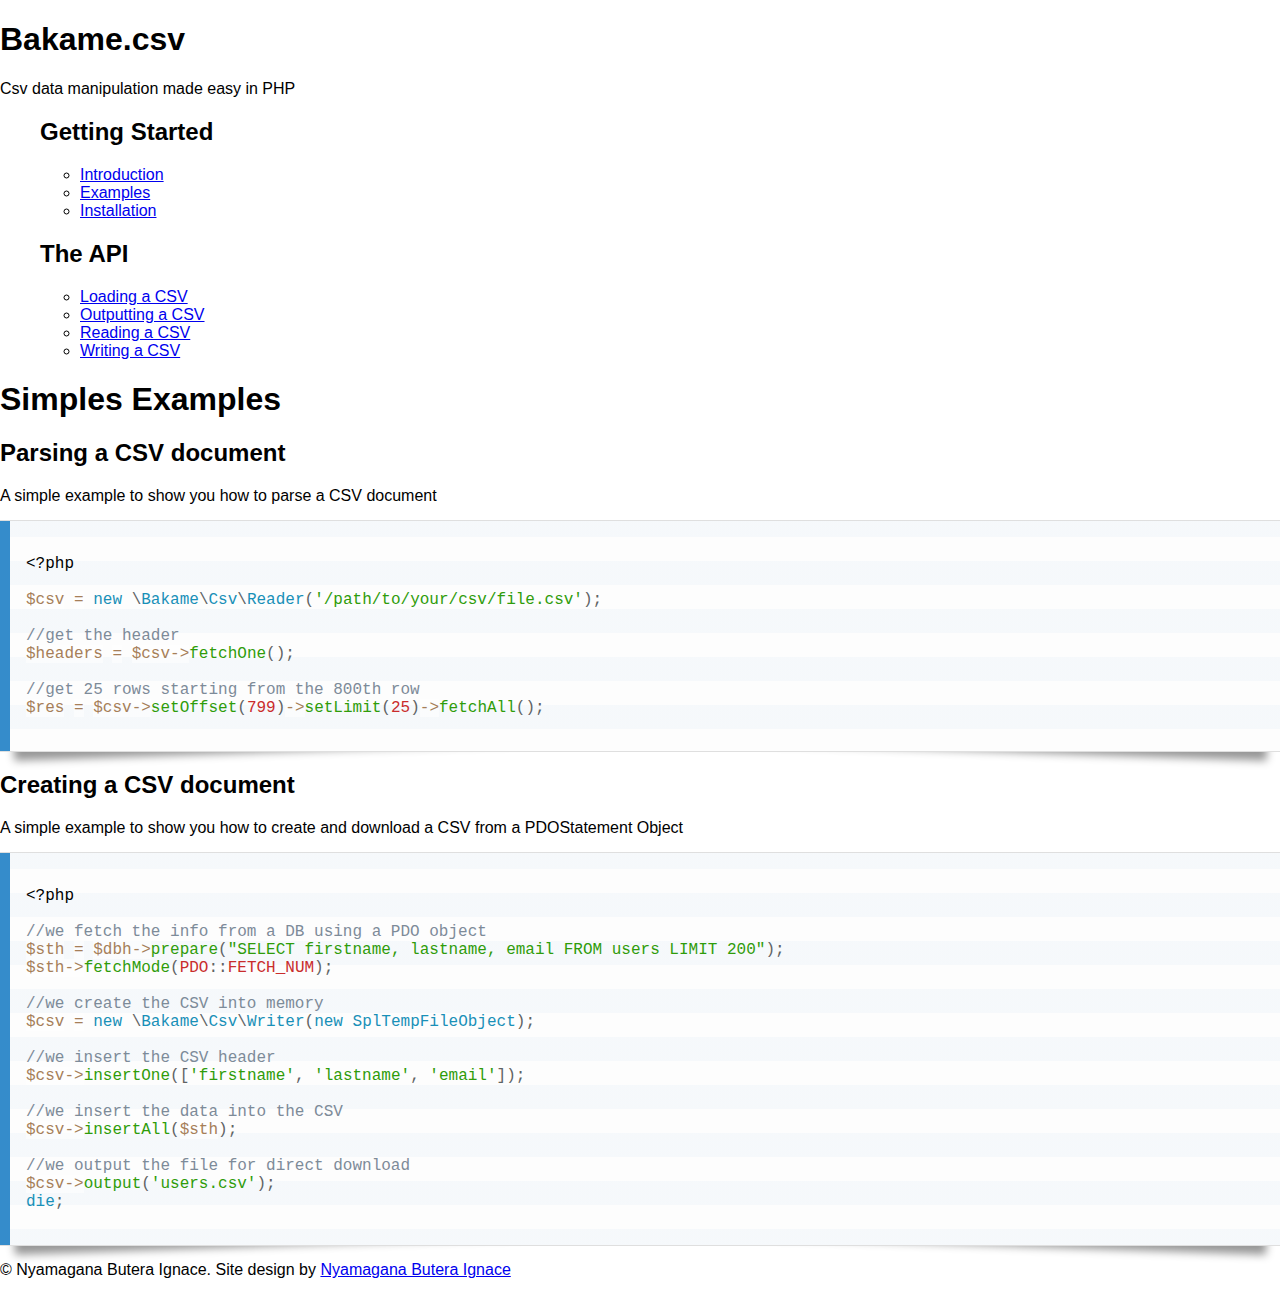
==== examples.html @ 33186538 "typo fix" ====
<!doctype html>
<html lang="en">
<head>
<meta charset="utf-8">
<meta http-equiv="X-UA-Compatible" content="IE=Edge">
<meta name="viewport" content="width=device-width, initial-scale=1.0">
<title>Simple Example - Bakame.Csv</title>
<link rel="stylesheet" href="assets/normalize.css">
<link rel="stylesheet" href="assets/prism.css">
</head>
<body>
<header role="banner">
	<h1>Bakame.csv</h1>
	<p class="tagline">Csv data manipulation made easy in PHP</p>
</header>
<main>
	<menu>
		<h2>Getting Started</h2>
		<ul>
			<li><a href="index.html">Introduction</a></li>
			<li class="selected"><a href="examples.html">Examples</a></li>
			<li><a href="installation.html">Installation</a></li>
		</ul>
		<h2>The API</h2>
		<ul>
            <li><a href="loading.html">Loading a CSV</a></li>
            <li><a href="conversion.html">Outputting a CSV</a></li>
			<li><a href="reading.html">Reading a CSV</a></li>
			<li><a href="writing.html">Writing a CSV</a></li>
		</ul>
	</menu>
	<article>
		<h1>Simples Examples</h1>

		<h2>Parsing a CSV document</h2>

		<p>A simple example to show you how to parse a CSV document</p>

		<pre><code class="language-php">
&lt?php

$csv = new \Bakame\Csv\Reader('/path/to/your/csv/file.csv');

//get the header
$headers = $csv->fetchOne();

//get 25 rows starting from the 800th row
$res = $csv->setOffset(799)->setLimit(25)->fetchAll();
		</code></pre>

		<h2>Creating a CSV document</h2>

		<p>A simple example to show you how to create and download a CSV from a PDOStatement Object</p>

		<pre><code class="language-php">
&lt?php

//we fetch the info from a DB using a PDO object
$sth = $dbh->prepare("SELECT firstname, lastname, email FROM users LIMIT 200");
$sth->fetchMode(PDO::FETCH_NUM);

//we create the CSV into memory
$csv = new \Bakame\Csv\Writer(new SplTempFileObject);

//we insert the CSV header
$csv->insertOne(['firstname', 'lastname', 'email']);

//we insert the data into the CSV
$csv->insertAll($sth);

//we output the file for direct download
$csv->output('users.csv');
die;
		</code></pre>
	</article>
</main>
<footer role="contentinfo">
	<span>&copy; Nyamagana Butera Ignace.</span>
	<span>Site design by <a href="https://www.nyamsprod.com">Nyamagana Butera Ignace</a></span>
</footer>
<script src="assets/prism.js"></script>
<script>
var _gaq=[["_setAccount","UA-1200654-1"],["_trackPageview"]], ___gcfg = {lang: 'en'};
(function(d, t){
    var g = d.createElement(t),o = d.getElementsByTagName(t)[0];
        g.src = ('https' == d.location.protocol) ? 'https://ssl.google-analytics.com/ga.js' : 'http://www.google-analytics.com/ga.js';
        g.async = 1;
        o.parentNode.insertBefore(g, o);
})(document, 'script');
</script>
</body>
</html>
---- assets/prism.css ----
/**
 * prism.js Coy theme for JavaScript, CoffeeScript, CSS and HTML
 * Based on https://github.com/tshedor/workshop-wp-theme (Example: http://workshop.kansan.com/category/sessions/basics or http://workshop.timshedor.com/category/sessions/basics);
 * @author Tim  Shedor
 */

code[class*="language-"],
pre[class*="language-"] {
  color: black;
  font-family: Consolas, Monaco, 'Andale Mono', monospace;
  direction: ltr;
  text-align: left;
  white-space: pre;
  word-spacing: normal;
  word-break: normal;

  -moz-tab-size: 4;
  -o-tab-size: 4;
  tab-size: 4;

  -webkit-hyphens: none;
  -moz-hyphens: none;
  -ms-hyphens: none;
  hyphens: none;
}

/* Code blocks */
pre[class*="language-"] {
  position:relative;
  padding: 1em;
  margin: .5em 0;
  -webkit-box-shadow: -1px 0px 0px 0px #358ccb, 0px 0px 0px 1px #dfdfdf;
  -moz-box-shadow: -1px 0px 0px 0px #358ccb, 0px 0px 0px 1px #dfdfdf;
  box-shadow: -1px 0px 0px 0px #358ccb, 0px 0px 0px 1px #dfdfdf;
  border-left: 10px solid #358ccb;
  background-color: #fdfdfd;
  background-image: -webkit-linear-gradient(transparent 50%, rgba(69, 142, 209, 0.04) 50%);
  background-image: -moz-linear-gradient(transparent 50%, rgba(69, 142, 209, 0.04) 50%);
  background-image: -ms-linear-gradient(transparent 50%, rgba(69, 142, 209, 0.04) 50%);
  background-image: -o-linear-gradient(transparent 50%, rgba(69, 142, 209, 0.04) 50%);
  background-image: linear-gradient(transparent 50%, rgba(69, 142, 209, 0.04) 50%);
  background-size: 3em 3em;
  background-origin:content-box;
  overflow:visible;
  max-height:30em;
}

code[class*="language"] {
  max-height:29em;
  display:block;
  overflow:scroll;
}

/* Margin bottom to accomodate shadow */
:not(pre) > code[class*="language-"],
pre[class*="language-"] {
  background-color:#fdfdfd;
  -webkit-box-sizing: border-box;
  -moz-box-sizing: border-box;
  box-sizing: border-box;
  margin-bottom: 1em;
}

/* Inline code */
:not(pre) > code[class*="language-"] {
  position:relative;
  padding: .2em;
  -webkit-border-radius: 0.3em;
  -moz-border-radius: 0.3em;
  -ms-border-radius: 0.3em;
  -o-border-radius: 0.3em;
  border-radius: 0.3em;
  color: #c92c2c;
  border: 1px solid rgba(0, 0, 0, 0.1);
}

pre[class*="language-"]:before,
pre[class*="language-"]:after {
  content: '';
  z-index: -2;
  display:block;
  position: absolute;
  bottom: 0.75em;
  left: 0.18em;
  width: 40%;
  height: 20%;
  -webkit-box-shadow: 0px 13px 8px #979797;
  -moz-box-shadow: 0px 13px 8px #979797;
  box-shadow: 0px 13px 8px #979797;
  -webkit-transform: rotate(-2deg);
  -moz-transform: rotate(-2deg);
  -ms-transform: rotate(-2deg);
  -o-transform: rotate(-2deg);
  transform: rotate(-2deg);
}

:not(pre) > code[class*="language-"]:after,
pre[class*="language-"]:after {
  right: 0.75em;
  left: auto;
  -webkit-transform: rotate(2deg);
  -moz-transform: rotate(2deg);
  -ms-transform: rotate(2deg);
  -o-transform: rotate(2deg);
  transform: rotate(2deg);
}

.token.comment,
.token.block-comment,
.token.prolog,
.token.doctype,
.token.cdata {
  color: #7D8B99;
}

.token.punctuation {
  color: #5F6364;
}

.token.property,
.token.tag,
.token.boolean,
.token.number,
.token.function-name,
.token.constant,
.token.symbol {
  color: #c92c2c;
}

.token.selector,
.token.attr-name,
.token.string,
.token.function,
.token.builtin {
  color: #2f9c0a;
}

.token.operator,
.token.entity,
.token.url,
.token.variable {
  color: #a67f59;
  background: rgba(255, 255, 255, 0.5);
}

.token.atrule,
.token.attr-value,
.token.keyword,
.token.class-name {
  color: #1990b8;
}

.token.regex,
.token.important {
  color: #e90;
}
.language-css .token.string,
.style .token.string {
  color: #a67f59;
  background: rgba(255, 255, 255, 0.5);
}

.token.important {
  font-weight: normal;
}

.token.entity {
  cursor: help;
}

.namespace {
  opacity: .7;
}

@media screen and (max-width:767px){
  pre[class*="language-"]:before,
  pre[class*="language-"]:after {
    bottom:14px;
    -webkit-box-shadow:none;
    -moz-box-shadow:none;
    box-shadow:none;
  }

}

/* Plugin styles */
.token.tab:not(:empty):before,
.token.cr:before,
.token.lf:before {
  color: #e0d7d1;
}
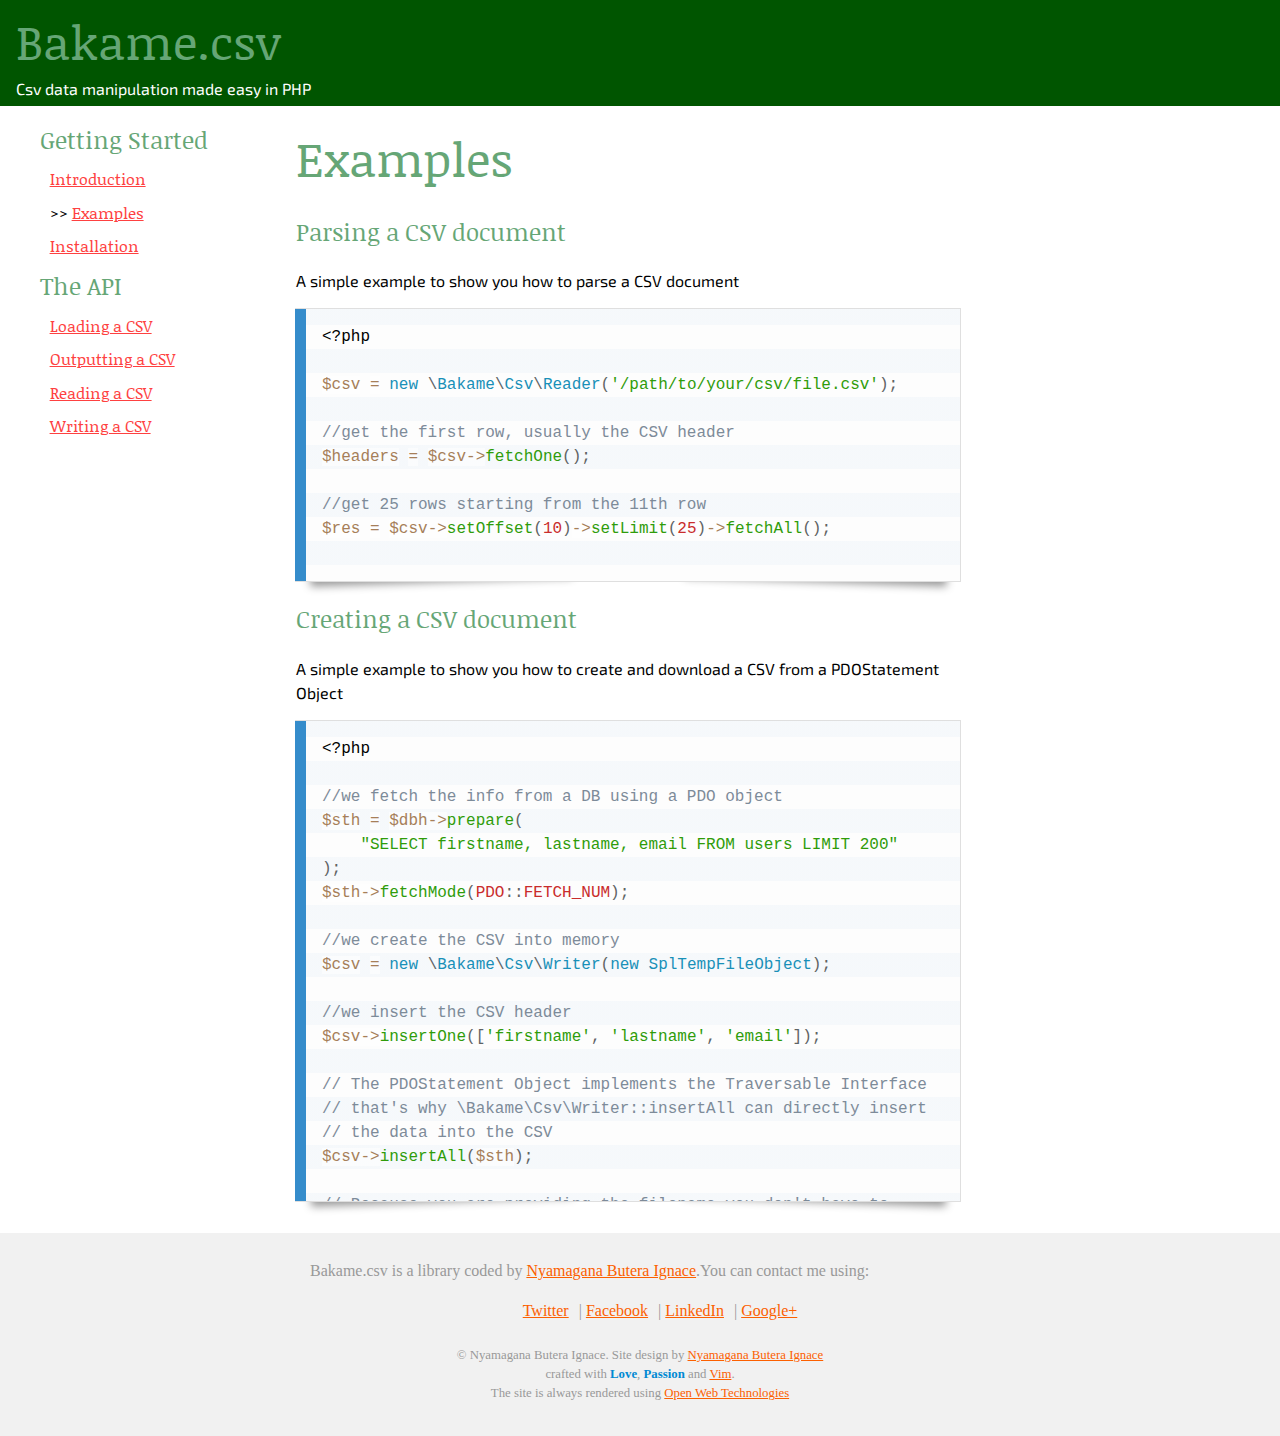
==== commit c7cb69ac: "update css" ====
--- a/examples.html
+++ b/examples.html
@@ -5,8 +5,10 @@
 <meta http-equiv="X-UA-Compatible" content="IE=Edge">
 <meta name="viewport" content="width=device-width, initial-scale=1.0">
 <title>Simple Example - Bakame.Csv</title>
+<link rel="stylesheet" href="http://fonts.googleapis.com/css?family=Exo+2:400,500,700,700italic,500italic,400italic|Noticia+Text:400,400italic,700,700italic">
 <link rel="stylesheet" href="assets/normalize.css">
 <link rel="stylesheet" href="assets/prism.css">
+<link rel="stylesheet" href="assets/screen.css">
 </head>
 <body>
 <header role="banner">
@@ -30,33 +32,33 @@
 		</ul>
 	</menu>
 	<article>
-		<h1>Simples Examples</h1>
+		<h1>Examples</h1>
 
 		<h2>Parsing a CSV document</h2>
 
 		<p>A simple example to show you how to parse a CSV document</p>
 
-		<pre><code class="language-php">
-&lt?php
+		<pre><code class="language-php">&lt?php
 
 $csv = new \Bakame\Csv\Reader('/path/to/your/csv/file.csv');
 
-//get the header
+//get the first row, usually the CSV header
 $headers = $csv->fetchOne();
 
-//get 25 rows starting from the 800th row
-$res = $csv->setOffset(799)->setLimit(25)->fetchAll();
+//get 25 rows starting from the 11th row
+$res = $csv->setOffset(10)->setLimit(25)->fetchAll();
 		</code></pre>
 
 		<h2>Creating a CSV document</h2>
 
 		<p>A simple example to show you how to create and download a CSV from a PDOStatement Object</p>
 
-		<pre><code class="language-php">
-&lt?php
+		<pre><code class="language-php">&lt?php
 
 //we fetch the info from a DB using a PDO object
-$sth = $dbh->prepare("SELECT firstname, lastname, email FROM users LIMIT 200");
+$sth = $dbh->prepare(
+	"SELECT firstname, lastname, email FROM users LIMIT 200"
+);
 $sth->fetchMode(PDO::FETCH_NUM);
 
 //we create the CSV into memory
@@ -65,19 +67,37 @@
 //we insert the CSV header
 $csv->insertOne(['firstname', 'lastname', 'email']);
 
-//we insert the data into the CSV
+// The PDOStatement Object implements the Traversable Interface
+// that's why \Bakame\Csv\Writer::insertAll can directly insert
+// the data into the CSV
 $csv->insertAll($sth);
 
-//we output the file for direct download
+// Because you are providing the filename you don't have to 
+// set the HTTP headers \Bakame\Csv\Writer::output can 
+// directly set them for you
+// The file is downloadable
 $csv->output('users.csv');
 die;
 		</code></pre>
 	</article>
 </main>
 <footer role="contentinfo">
-	<span>&copy; Nyamagana Butera Ignace.</span>
-	<span>Site design by <a href="https://www.nyamsprod.com">Nyamagana Butera Ignace</a></span>
-</footer>
+<div>
+<p>Bakame.csv is a library coded by <a href="https://github.com/nyamsprod">Nyamagana Butera Ignace</a>.You can contact me using:</p>
+<ul>
+<li><a href="https://twitter.com/intent/user?screen_name=nyamsprod" target="_blank" title="Follow @nyamsprod on twitter">Twitter</a>
+<li><a href="https://www.facebook.com/nyamsprod" target="_blank" title="Join me on facebook">Facebook</a>
+<li><a href="http://be.linkedin.com/pub/ignace-philippe-nyamagana-butera/13/a16/6b4" title="Connect with me through LinkedIn">LinkedIn</a>
+<li><a href="https://plus.google.com/103435977218171777746/?rel=author" target="_blank" title="Find Nyamsprod on Google+" rel="author">Google+</a>
+</ul>
+<p class="copyrights">
+&copy; Nyamagana Butera Ignace. Site design by  <a href="https://www.nyamsprod.com">Nyamagana Butera Ignace</a><br>
+crafted with <strong>Love</strong>, <strong>Passion</strong> and
+<a target="_blank" rel="external" href="http://www.vim.org/">Vim</a>.<br>
+The site is always rendered using <a target="_blank" rel="external" href="http://www.w3.org/">Open Web Technologies</a>
+</p>
+</div>
+</footer><!-- End Footer -->
 <script src="assets/prism.js"></script>
 <script>
 var _gaq=[["_setAccount","UA-1200654-1"],["_trackPageview"]], ___gcfg = {lang: 'en'};
--- a/assets/screen.css
+++ b/assets/screen.css
@@ -0,0 +1,192 @@
+html, body {
+    -moz-box-sizing: border-box;
+    box-sizing: border-box;
+	margin:0 auto;
+    font:normal 1em/1.5 "Exo 2", helvetica, arial, sans-serif;
+}
+
+h1, h2, h3, h4 {
+	color:#66A676;
+	font-weight:normal;
+	font-family:'Noticia Text', Palatino, Georgia, Times, "Times New Roman", serif;
+}
+
+menu {
+	font-family:'Noticia Text', Palatino, Georgia, Times, "Times New Roman", serif;
+}
+
+a {
+	color:rgba(254, 65, 65, 1);
+	transition: all .3s linear;
+}
+
+a:hover {
+	color:rgba(254, 65, 65, .8);
+}
+
+a img {
+	border:none;
+}
+
+header {
+	margin:0 auto 1em;
+	padding:.3em 1em;
+	background-color:#050;
+}
+
+h1 {
+	margin:0;
+	font-size:3em;
+}
+
+header p {
+	margin:0;
+	color:#fff;
+}
+
+footer[role=contentinfo] {
+    font:normal 16px/1.5 Palatino,Georgia,Times,"Times New Roman",Serif;
+    min-height: 190px;
+    margin: 0 auto;
+    padding: 5px;
+    background-color: #f1f1f1;
+    color: #444;
+    text-align: center;
+    transition: all 1s linear;
+}
+
+footer[role=contentinfo] a {
+    font-family:Palatino,Georgia,Times,"Times New Roman",Serif;
+    color: rgb(252, 96, 0);
+    transition: all .3s linear;
+}
+
+footer[role=contentinfo] a:hover {
+    color: #222;
+}
+
+footer[role=contentinfo] strong {
+    color: rgb(0, 137, 211);
+}
+
+footer[role=contentinfo] div {
+    -moz-box-sizing: border-box;
+    box-sizing: border-box;
+    margin: 0 auto;
+    padding: 5px;
+    max-width: 670px;
+    color: #999;
+}
+
+main,
+footer[role=contentinfo] div:before,
+footer[role=contentinfo] div:after {
+    display: table;
+    content: '';
+}
+
+main,
+footer[role=contentinfo] div:after {
+    clear: both;
+}
+
+footer[role=contentinfo] ul {
+    list-style: none;
+    margin: 5px auto;
+    width: 60%;
+}
+
+footer[role=contentinfo] li {
+    display: inline;
+    margin: 0 3px;
+}
+
+footer[role=contentinfo] li:before {
+    content: " | ";
+}
+
+footer[role=contentinfo] li:first-of-type:before {
+    content: "";
+}
+
+footer[role=contentinfo] p {
+    text-align: left;
+}
+
+footer[role=contentinfo] .alignleft {
+    margin: 0 .3em .3em 0;
+}
+
+footer[role=contentinfo] .copyrights {
+    padding: 10px 5px;
+    font-style: normal;
+    font-size: .8em;
+    text-align: center;
+}
+
+menu {
+    -moz-box-sizing: border-box;
+    box-sizing: border-box;
+	float:left;
+	width:250px;
+	margin:0;
+}
+
+menu h2 {
+	margin:0;
+}
+
+menu ul {
+	list-style:none;
+	margin:0;
+	padding:.3em;
+}
+
+menu li {
+	padding:.3em;
+}
+
+.selected::before {
+	content:' >> ';
+	color:#000;
+}
+
+main article {
+    -moz-box-sizing: border-box;
+    box-sizing: border-box;
+	float:right;
+	width:calc(100% - 280px);
+	margin:0;
+	padding:0 1em 1em;
+}
+
+main article p > code, 
+main article li > code {
+    background: none repeat scroll 0 0 #F5F6F7;
+    border: 1px solid #DCDDDD;
+    border-radius: 2px;
+    display: inline-block;
+    line-height:.8;
+    font-family: Consolas, Monaco, 'Andale Mono', monospace;
+    padding: 3px;
+}
+
+.message-info {
+    -moz-box-sizing: border-box;
+    box-sizing: border-box;
+    margin:0 auto .3em;
+    padding:.3em;
+    background-color:#B9E6F7;
+    color:#227796;
+    border-radius:.3em;
+}
+
+.message-warning {
+    -moz-box-sizing: border-box;
+    box-sizing: border-box;
+    margin:0 auto .3em;
+    padding:.3em;
+    background-color:#F2DEDE;
+    color:#B94A48;
+    border-radius:.3em;
+}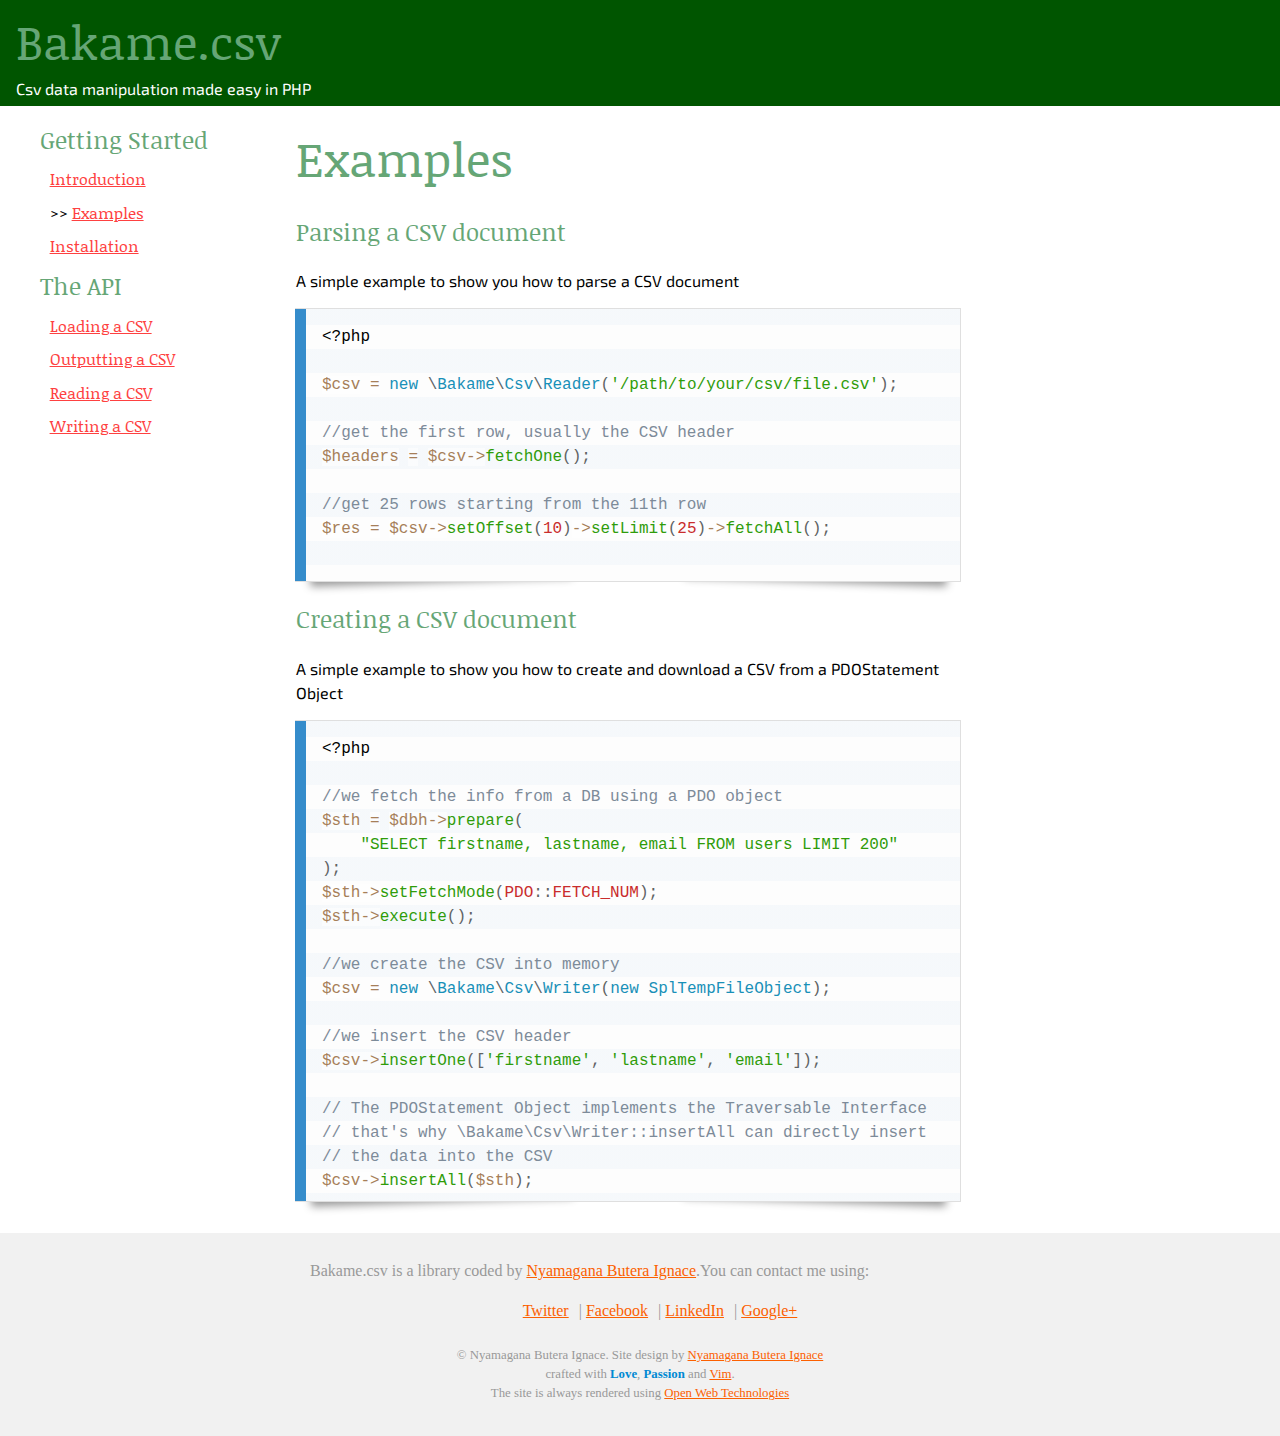
==== commit 7459ba1c: "example bug fix" ====
--- a/examples.html
+++ b/examples.html
@@ -59,7 +59,8 @@
 $sth = $dbh->prepare(
 	"SELECT firstname, lastname, email FROM users LIMIT 200"
 );
-$sth->fetchMode(PDO::FETCH_NUM);
+$sth->setFetchMode(PDO::FETCH_NUM);
+$sth->execute();
 
 //we create the CSV into memory
 $csv = new \Bakame\Csv\Writer(new SplTempFileObject);
